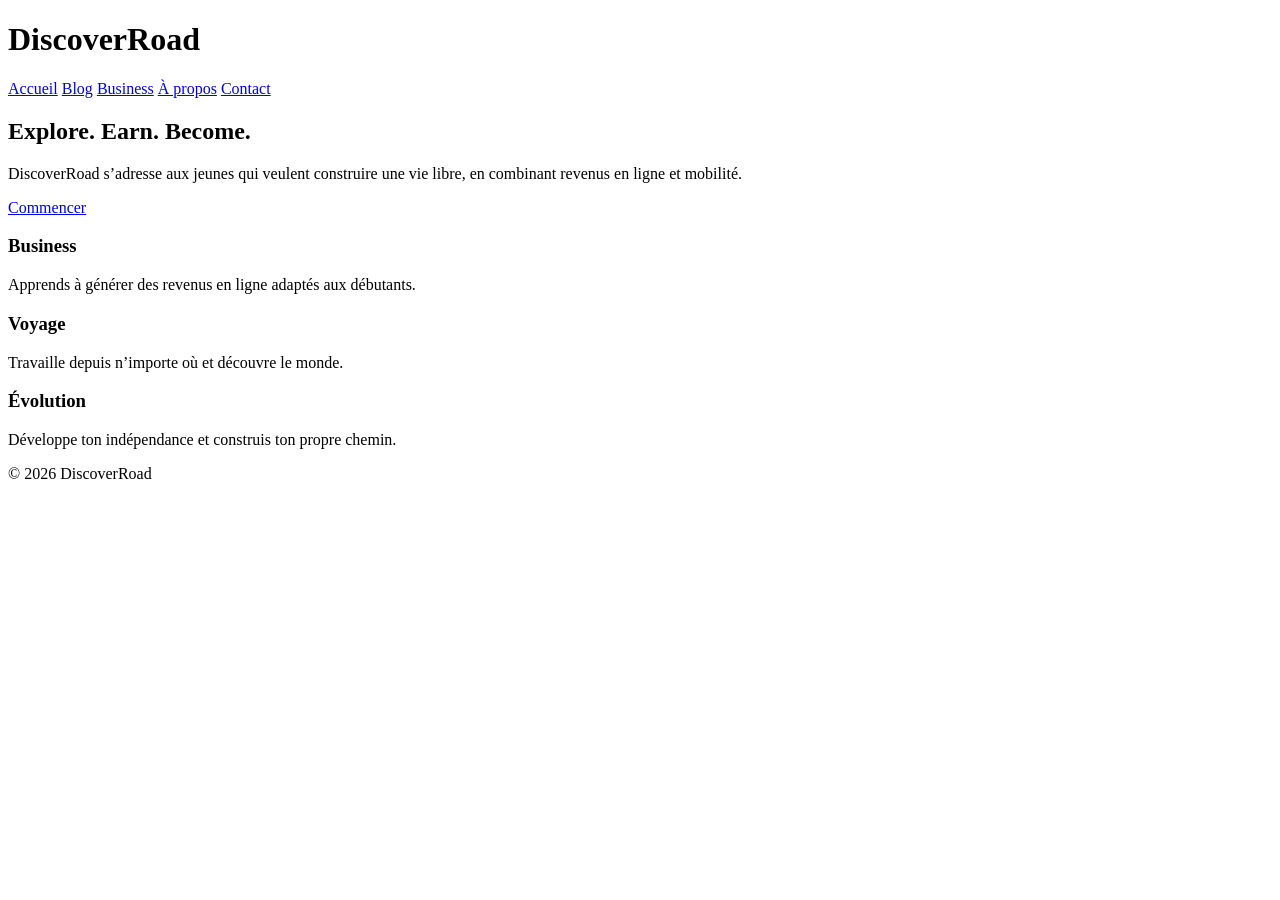
==== index.html @ a3ab47f2 "Add files via upload" ====
<!DOCTYPE html>
<html>
<head>
    <title>DiscoverRoad</title>
    <link rel="stylesheet" href="style.css">
</head>
<body>

<header>
    <h1>DiscoverRoad</h1>
    <nav>
        <a href="index.html">Accueil</a>
        <a href="blog.html">Blog</a>
        <a href="business.html">Business</a>
        <a href="about.html">À propos</a>
        <a href="contact.html">Contact</a>
    </nav>
</header>

<div class="hero">
    <h2>Explore. Earn. Become.</h2>
    <p>
        DiscoverRoad s’adresse aux jeunes qui veulent construire une vie libre,
        en combinant revenus en ligne et mobilité.
    </p>
    <a class="btn" href="blog.html">Commencer</a>
</div>

<div class="container">
    <div class="card">
        <h3>Business</h3>
        <p>Apprends à générer des revenus en ligne adaptés aux débutants.</p>
    </div>

    <div class="card">
        <h3>Voyage</h3>
        <p>Travaille depuis n’importe où et découvre le monde.</p>
    </div>

    <div class="card">
        <h3>Évolution</h3>
        <p>Développe ton indépendance et construis ton propre chemin.</p>
    </div>
</div>

<footer>
    <p>© 2026 DiscoverRoad</p>
</footer>

</body>
</html>
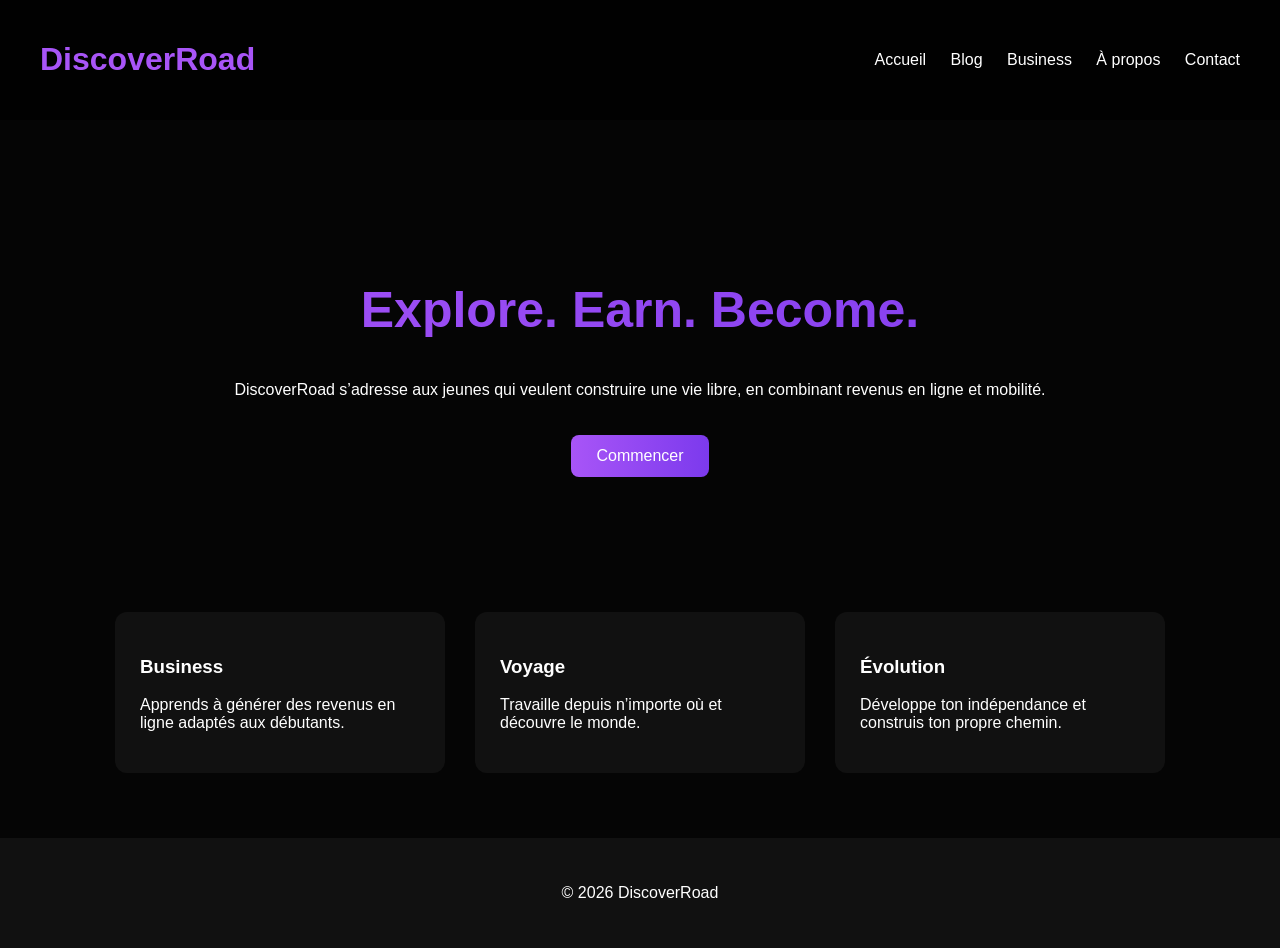
==== commit 93e8f38c: "Add files via upload" ====
--- a/style.css
+++ b/style.css
@@ -0,0 +1,71 @@
+body {
+    margin: 0;
+    font-family: 'Segoe UI', sans-serif;
+    background: #050505;
+    color: #ffffff;
+}
+
+header {
+    display: flex;
+    justify-content: space-between;
+    align-items: center;
+    padding: 20px 40px;
+    background: rgba(0,0,0,0.8);
+}
+
+header h1 {
+    color: #a855f7;
+}
+
+nav a {
+    margin-left: 20px;
+    color: white;
+    text-decoration: none;
+}
+
+nav a:hover {
+    color: #a855f7;
+}
+
+.hero {
+    text-align: center;
+    padding: 120px 20px;
+}
+
+.hero h2 {
+    font-size: 50px;
+    background: linear-gradient(90deg, #a855f7, #7c3aed);
+    -webkit-background-clip: text;
+    -webkit-text-fill-color: transparent;
+}
+
+.btn {
+    background: linear-gradient(90deg, #a855f7, #7c3aed);
+    padding: 12px 25px;
+    border-radius: 8px;
+    text-decoration: none;
+    color: white;
+    display: inline-block;
+    margin-top: 20px;
+}
+
+.container {
+    display: flex;
+    justify-content: center;
+    flex-wrap: wrap;
+}
+
+.card {
+    background: #111;
+    padding: 25px;
+    margin: 15px;
+    border-radius: 12px;
+    width: 280px;
+}
+
+footer {
+    text-align: center;
+    padding: 30px;
+    background: #111;
+    margin-top: 50px;
+}
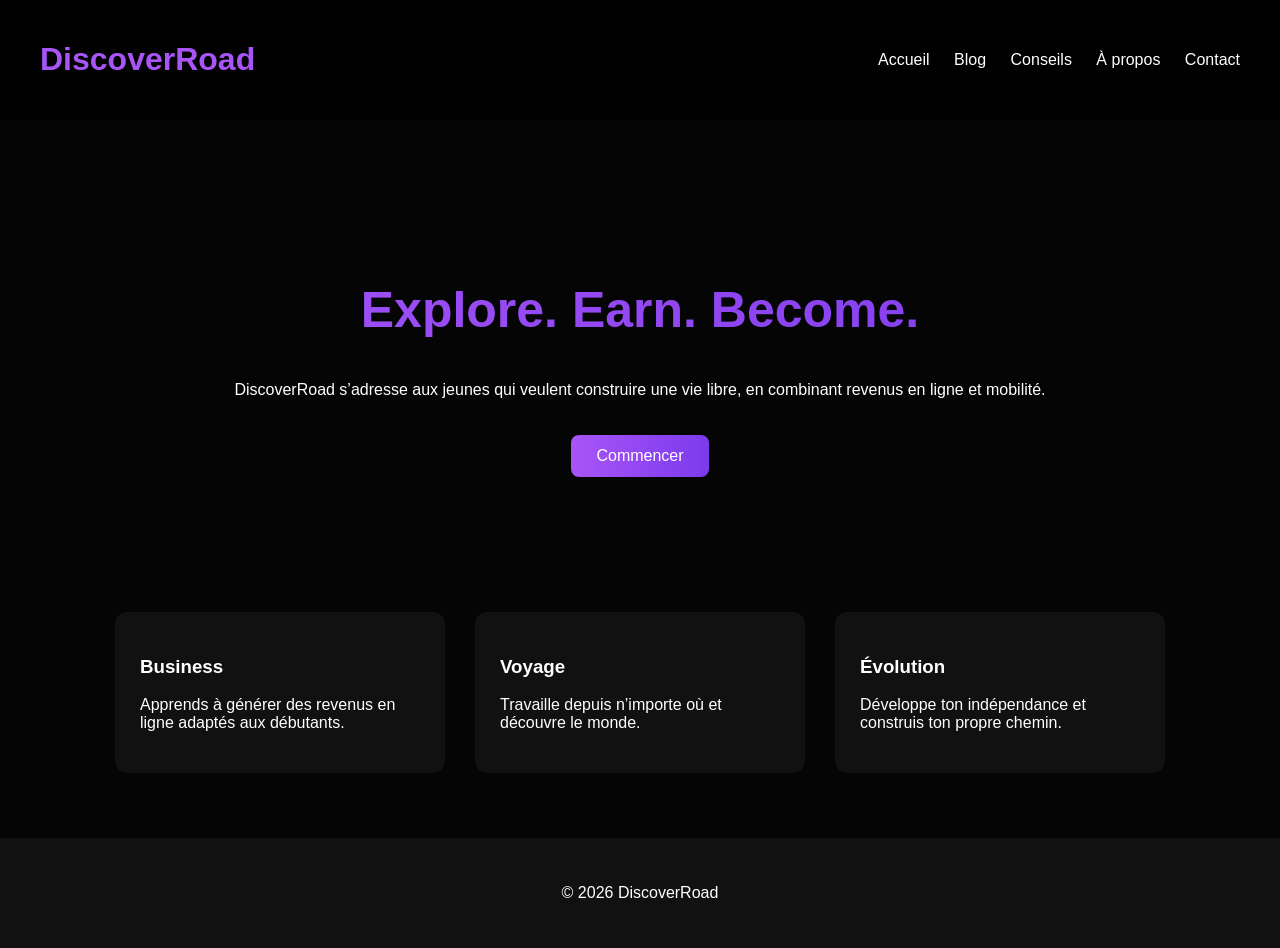
==== commit 1da8a31d: "Update index.html" ====
--- a/index.html
+++ b/index.html
@@ -11,7 +11,7 @@
     <nav>
         <a href="index.html">Accueil</a>
         <a href="blog.html">Blog</a>
-        <a href="business.html">Business</a>
+        <a href="business.html">Conseils</a>
         <a href="about.html">À propos</a>
         <a href="contact.html">Contact</a>
     </nav>
@@ -48,4 +48,4 @@
 </footer>
 
 </body>
-</html>+</html>
--- a/style.css
+++ b/style.css
@@ -68,4 +68,34 @@
     padding: 30px;
     background: #111;
     margin-top: 50px;
-}+}
+
+.about {
+    max-width: 800px;
+    margin: 60px auto;
+    text-align: center;
+    line-height: 1.6;
+}
+
+.card .btn {
+    margin-top: 10px;
+    display: inline-block;
+}
+
+section {
+    max-width: 800px;
+    margin: 60px auto;
+    padding: 20px;
+    text-align: left;
+    line-height: 1.7;
+}
+
+.article {
+    max-width: 800px;
+    margin: 60px auto;
+    padding: 30px;
+    background: #111;
+    border-radius: 10px;
+    line-height: 1.7;
+    text-align: left;
+}
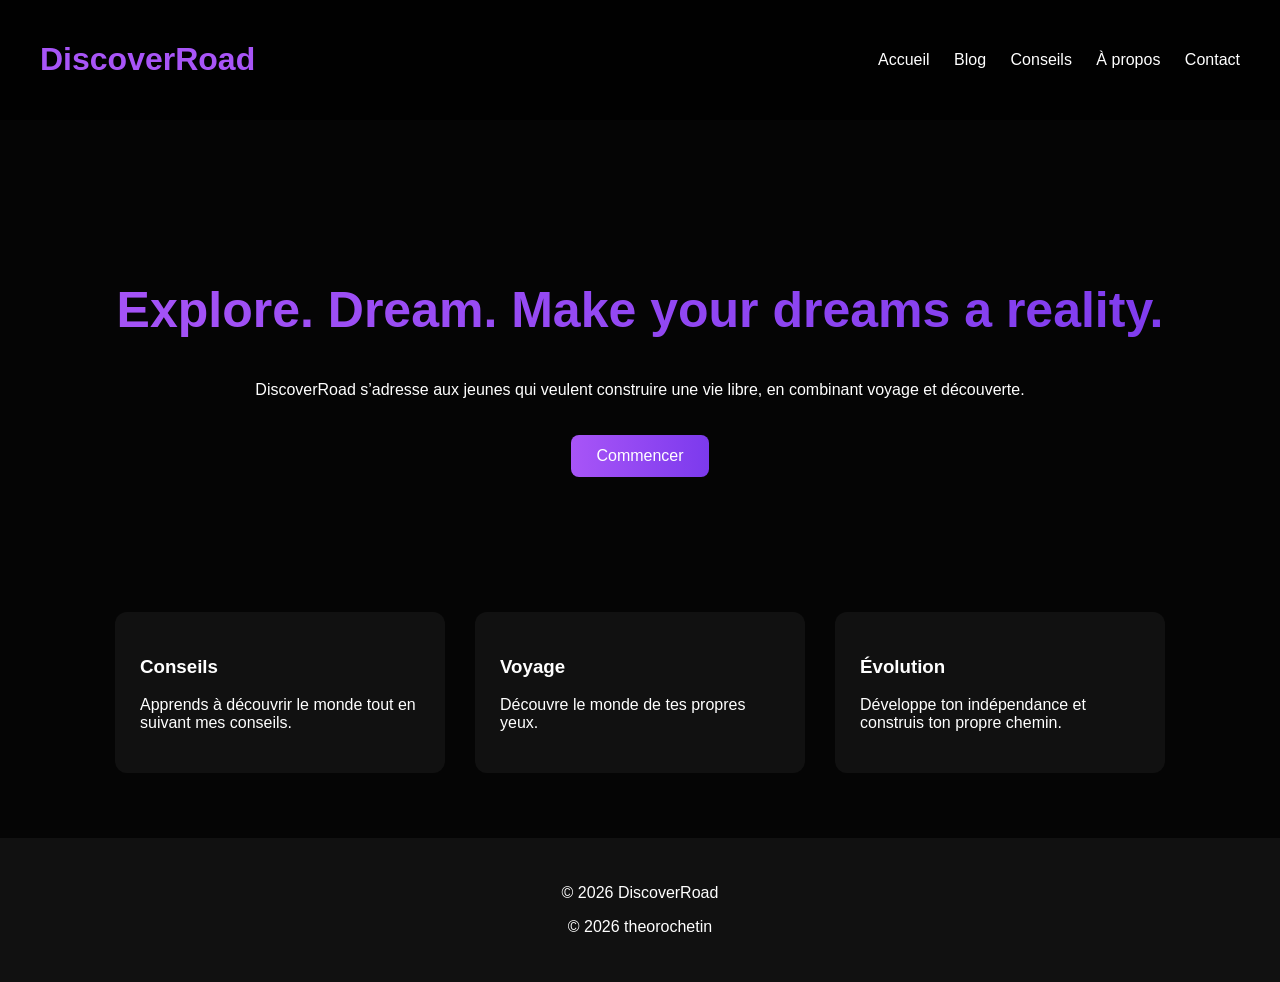
==== commit 4b50ba39: "Update index.html" ====
--- a/index.html
+++ b/index.html
@@ -18,23 +18,23 @@
 </header>
 
 <div class="hero">
-    <h2>Explore. Earn. Become.</h2>
+    <h2>Explore. Dream. Make your dreams a reality.</h2>
     <p>
         DiscoverRoad s’adresse aux jeunes qui veulent construire une vie libre,
-        en combinant revenus en ligne et mobilité.
+        en combinant voyage et découverte.
     </p>
     <a class="btn" href="blog.html">Commencer</a>
 </div>
 
 <div class="container">
     <div class="card">
-        <h3>Business</h3>
-        <p>Apprends à générer des revenus en ligne adaptés aux débutants.</p>
+        <h3>Conseils</h3>
+        <p>Apprends à découvrir le monde tout en suivant mes conseils.</p>
     </div>
 
     <div class="card">
         <h3>Voyage</h3>
-        <p>Travaille depuis n’importe où et découvre le monde.</p>
+        <p>Découvre le monde de tes propres yeux.</p>
     </div>
 
     <div class="card">
@@ -45,6 +45,7 @@
 
 <footer>
     <p>© 2026 DiscoverRoad</p>
+     <p>© 2026 theorochetin</p>
 </footer>
 
 </body>
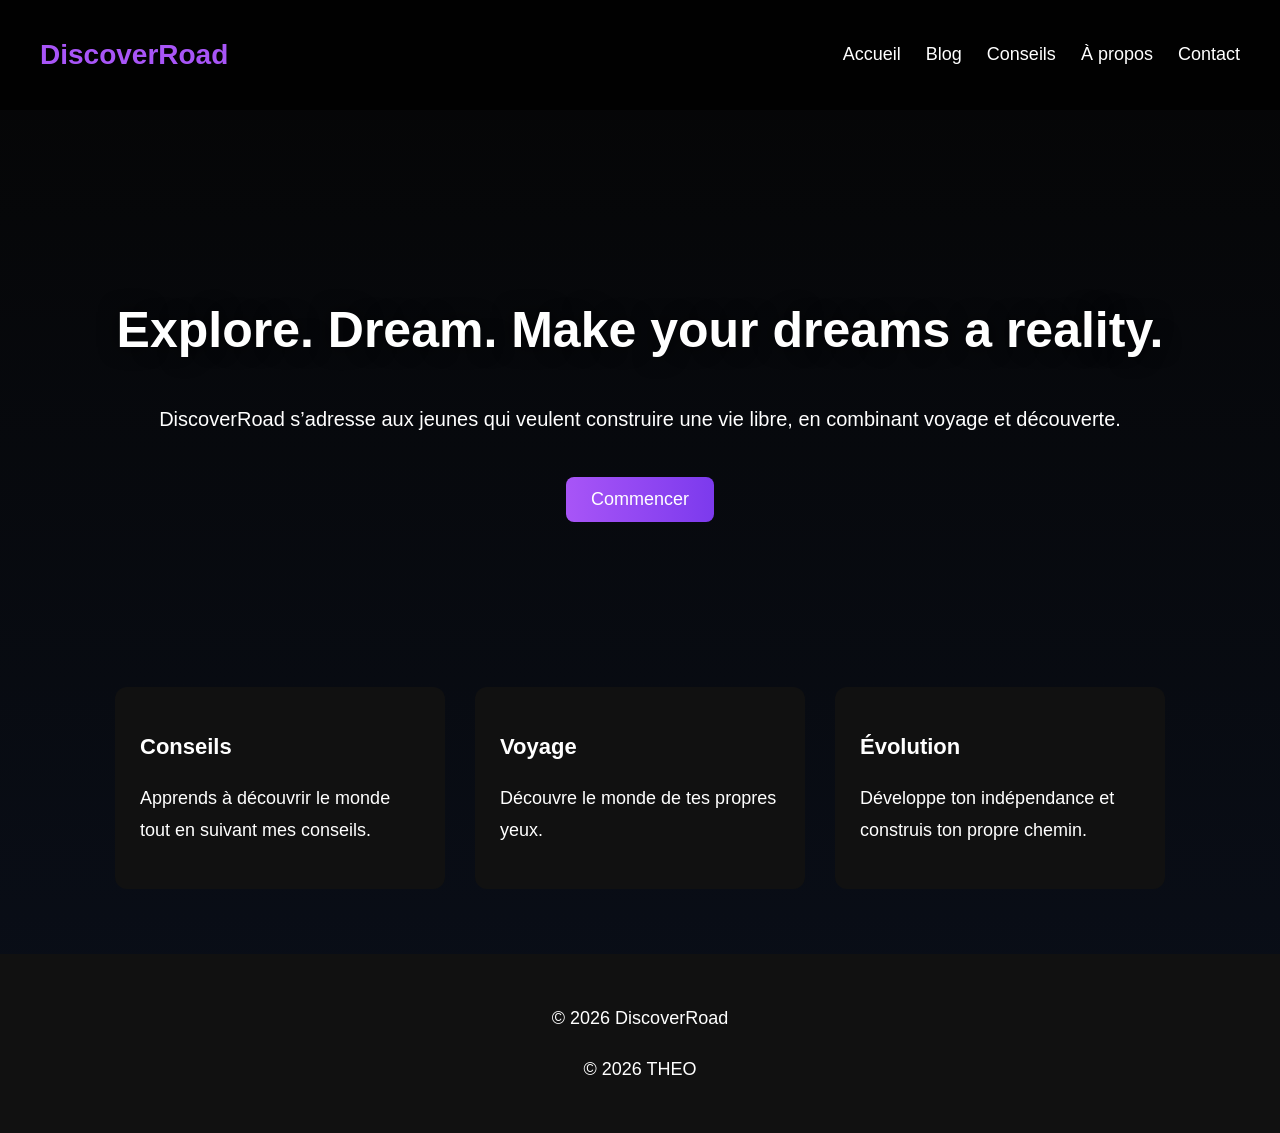
==== commit a65f5969: "Update index.html" ====
--- a/index.html
+++ b/index.html
@@ -45,7 +45,7 @@
 
 <footer>
     <p>© 2026 DiscoverRoad</p>
-     <p>© 2026 theorochetin</p>
+     <p>© 2026 THEO</p>
 </footer>
 
 </body>
--- a/style.css
+++ b/style.css
@@ -1,10 +1,12 @@
 body {
     margin: 0;
     font-family: 'Segoe UI', sans-serif;
-    background: #050505;
+    background: linear-gradient(to bottom, #050505, #0a0f1a);
     color: #ffffff;
+    font-size: 18px;
 }
 
+/* HEADER */
 header {
     display: flex;
     justify-content: space-between;
@@ -15,6 +17,7 @@
 
 header h1 {
     color: #a855f7;
+    font-size: 28px;
 }
 
 nav a {
@@ -27,18 +30,23 @@
     color: #a855f7;
 }
 
+/* HERO (page accueil) */
 .hero {
     text-align: center;
-    padding: 120px 20px;
+    padding: 150px 20px;
+    background: url('https://images.unsplash.com/photo-1507525428034-b723cf961d3e') center/cover no-repeat;
 }
 
 .hero h2 {
     font-size: 50px;
-    background: linear-gradient(90deg, #a855f7, #7c3aed);
-    -webkit-background-clip: text;
-    -webkit-text-fill-color: transparent;
+    text-shadow: 0 0 20px rgba(0,0,0,0.8);
 }
 
+.hero p {
+    font-size: 20px;
+}
+
+/* BOUTONS */
 .btn {
     background: linear-gradient(90deg, #a855f7, #7c3aed);
     padding: 12px 25px;
@@ -49,47 +57,57 @@
     margin-top: 20px;
 }
 
+/* CONTENEUR */
 .container {
     display: flex;
     justify-content: center;
     flex-wrap: wrap;
 }
 
+/* CARTES */
 .card {
     background: #111;
     padding: 25px;
     margin: 15px;
     border-radius: 12px;
     width: 280px;
+    transition: 0.3s;
 }
 
-footer {
-    text-align: center;
-    padding: 30px;
-    background: #111;
-    margin-top: 50px;
-}
-
-.about {
-    max-width: 800px;
-    margin: 60px auto;
-    text-align: center;
-    line-height: 1.6;
+.card:hover {
+    transform: translateY(-5px);
 }
 
 .card .btn {
     margin-top: 10px;
-    display: inline-block;
 }
 
+/* TEXTE */
+p {
+    font-size: 18px;
+    line-height: 1.8;
+}
+
+h1 {
+    font-size: 32px;
+}
+
+h2 {
+    font-size: 28px;
+}
+
+h3 {
+    font-size: 22px;
+}
+
+/* SECTION GÉNÉRALE */
 section {
-    max-width: 800px;
+    max-width: 900px;
     margin: 60px auto;
     padding: 20px;
-    text-align: left;
-    line-height: 1.7;
 }
 
+/* ARTICLE */
 .article {
     max-width: 800px;
     margin: 60px auto;
@@ -97,5 +115,21 @@
     background: #111;
     border-radius: 10px;
     line-height: 1.7;
-    text-align: left;
+    box-shadow: 0 0 20px rgba(0,0,0,0.5);
 }
+
+/* ABOUT */
+.about {
+    max-width: 800px;
+    margin: 60px auto;
+    text-align: center;
+    line-height: 1.7;
+}
+
+/* FOOTER */
+footer {
+    text-align: center;
+    padding: 30px;
+    background: #111;
+    margin-top: 50px;
+}
